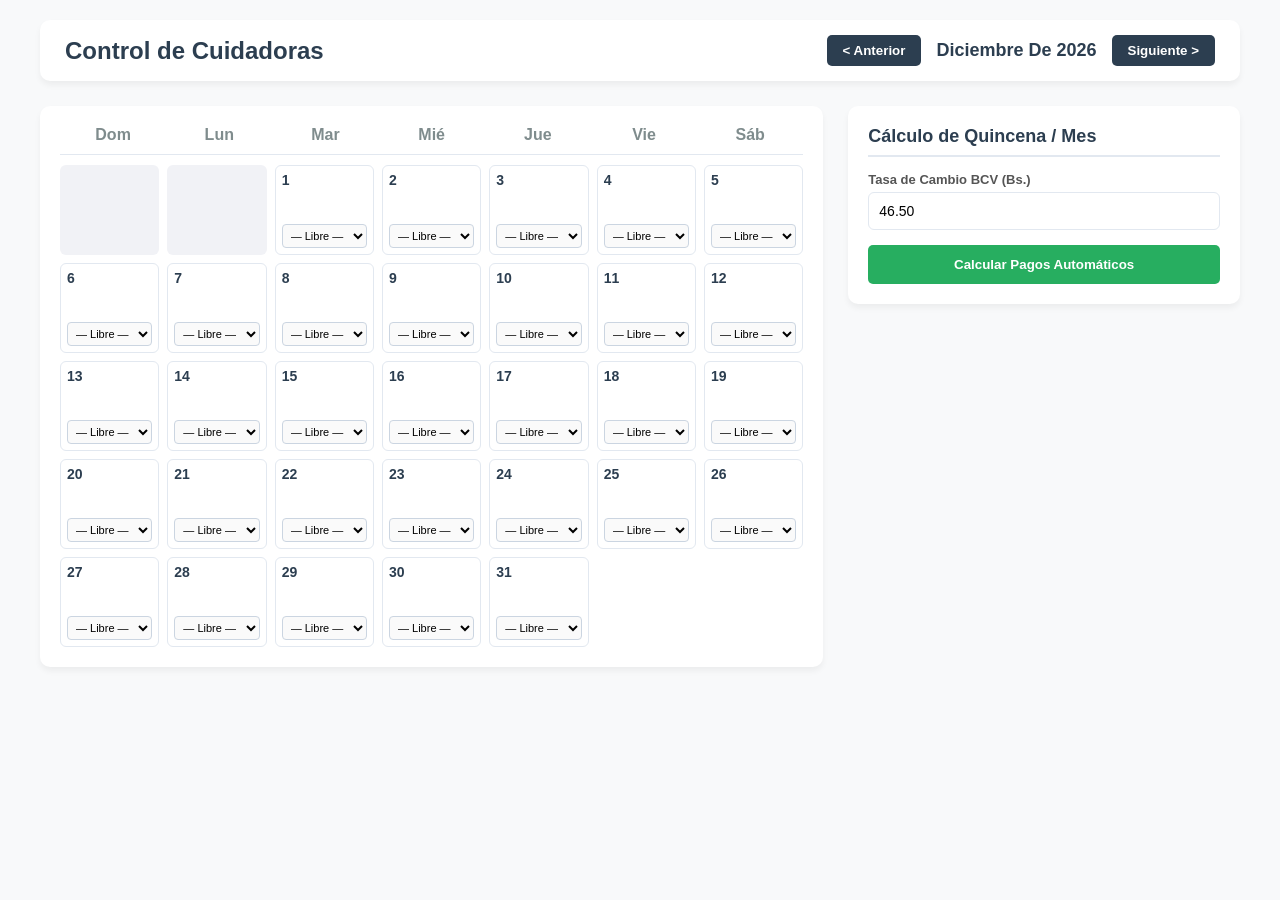
==== src/main/resources/static/index.html @ 856777c3 "primer commit del proyecto" ====
<!DOCTYPE html>
<html lang="es">
<head>
  <meta charset="UTF-8">
  <meta name="viewport" content="width=device-width, initial-scale=1.0">
  <link rel="stylesheet" href="style.css">
  <title>Calendario de Cuidadoras</title>
</head>
<body>

<div class="container">
  <header>
    <h1>Control de Cuidadoras</h1>
    <div class="month-nav">
      <button class="btn" id="prev-month">&lt; Anterior</button>
      <span id="current-month-year"></span>
      <button class="btn" id="next-month">Siguiente &gt;</button>
    </div>
  </header>

  <div class="main-layout">
    <!-- Calendar Container -->
    <div class="calendar-card">
      <div class="weekdays">
        <div>Dom</div>
        <div>Lun</div>
        <div>Mar</div>
        <div>Mié</div>
        <div>Jue</div>
        <div>Vie</div>
        <div>Sáb</div>
      </div>
      <div class="days-grid" id="calendar-days"></div>
    </div>

    <!-- Calculation Panel -->
    <div class="sidebar">
      <div class="card">
        <h2>Cálculo de Quincena / Mes</h2>
        <div class="form-group">
          <label for="tasa-bcv">Tasa de Cambio BCV (Bs.)</label>
          <input type="number" id="tasa-bcv" class="form-control" value="46.50" step="0.01">
        </div>
        <button class="btn btn-success" style="width: 100%; padding: 12px;" id="btn-calcular">
          Calcular Pagos Automáticos
        </button>

        <div id="results-container" style="display: none; margin-top: 20px;">
          <h3>Resumen de Pagos</h3>
          <table class="results-table">
            <thead>
            <tr>
              <th>Cuidadora</th>
              <th>Días</th>
              <th>Total USD</th>
              <th>Total Bs.</th>
            </tr>
            </thead>
            <tbody id="results-body">
            <!-- Se llenará dinámicamente -->
            </tbody>
          </table>
        </div>
      </div>
    </div>
  </div>
</div>

<div class="toast" id="toast-msg">Guardado con éxito</div>
<script src="script.js"></script>
</body>
</html>
---- src/main/resources/static/style.css ----
:root {
    --primary-color: #2c3e50;
    --accent-color: #27ae60;
    --bg-color: #f8f9fa;
    --card-bg: #ffffff;
    --text-color: #2c3e50;
    --border-color: #e2e8f0;
}

* {
    box-sizing: border-box;
    margin: 0;
    padding: 0;
    font-family: 'Segoe UI', Tahoma, Geneva, Verdana, sans-serif;
}

body {
    background-color: var(--bg-color);
    color: var(--text-color);
    padding: 20px;
}

.container {
    max-width: 1200px;
    margin: 0 auto;
}

header {
    display: flex;
    justify-content: space-between;
    align-items: center;
    margin-bottom: 25px;
    background: var(--card-bg);
    padding: 15px 25px;
    border-radius: 10px;
    box-shadow: 0 4px 6px rgba(0,0,0,0.05);
}

h1 {
    font-size: 24px;
    color: var(--primary-color);
}

.month-nav {
    display: flex;
    align-items: center;
    gap: 15px;
}

.btn {
    background-color: var(--primary-color);
    color: white;
    border: none;
    padding: 8px 16px;
    border-radius: 5px;
    cursor: pointer;
    font-weight: 600;
    transition: background 0.2s;
}

.btn:hover {
    background-color: #34495e;
}

.btn-success {
    background-color: var(--accent-color);
}

.btn-success:hover {
    background-color: #219150;
}

#current-month-year {
    font-size: 18px;
    font-weight: bold;
    min-width: 150px;
    text-align: center;
    text-transform: capitalize;
}

.main-layout {
    display: grid;
    grid-template-columns: 2fr 1fr;
    gap: 25px;
}

@media (max-width: 900px) {
    .main-layout {
        grid-template-columns: 1fr;
    }
}

/* Calendar Styles */
.calendar-card {
    background: var(--card-bg);
    padding: 20px;
    border-radius: 10px;
    box-shadow: 0 4px 6px rgba(0,0,0,0.05);
}

.weekdays {
    display: grid;
    grid-template-columns: repeat(7, 1fr);
    text-align: center;
    font-weight: bold;
    padding-bottom: 10px;
    border-bottom: 1px solid var(--border-color);
    color: #7f8c8d;
}

.days-grid {
    display: grid;
    grid-template-columns: repeat(7, 1fr);
    gap: 8px;
    margin-top: 10px;
}

.day-cell {
    min-height: 90px;
    border: 1px solid var(--border-color);
    border-radius: 6px;
    padding: 6px;
    display: flex;
    flex-direction: column;
    justify-content: space-between;
    background-color: #fff;
    transition: transform 0.1s, box-shadow 0.1s;
}

.day-cell:hover {
    box-shadow: 0 2px 5px rgba(0,0,0,0.1);
}

.day-cell.empty {
    background-color: #f1f2f6;
    border: none;
    pointer-events: none;
}

.day-number {
    font-weight: bold;
    font-size: 14px;
}

.day-select {
    width: 100%;
    padding: 4px;
    font-size: 11px;
    border-radius: 4px;
    border: 1px solid #cbd5e1;
    background-color: #fafafa;
    cursor: pointer;
    outline: none;
}

.day-select:focus {
    border-color: var(--primary-color);
}

/* Calculation Sidebar */
.sidebar {
    display: flex;
    flex-direction: column;
    gap: 20px;
}

.card {
    background: var(--card-bg);
    padding: 20px;
    border-radius: 10px;
    box-shadow: 0 4px 6px rgba(0,0,0,0.05);
}

.card h2 {
    font-size: 18px;
    margin-bottom: 15px;
    color: var(--primary-color);
    border-bottom: 2px solid var(--border-color);
    padding-bottom: 8px;
}

.form-group {
    margin-bottom: 15px;
}

.form-group label {
    display: block;
    font-size: 13px;
    font-weight: 600;
    margin-bottom: 5px;
    color: #555;
}

.form-control {
    width: 100%;
    padding: 10px;
    border: 1px solid var(--border-color);
    border-radius: 6px;
    font-size: 14px;
}

/* Results Table */
.results-table {
    width: 100%;
    border-collapse: collapse;
    margin-top: 15px;
    font-size: 13px;
}

.results-table th, .results-table td {
    padding: 10px;
    text-align: left;
    border-bottom: 1px solid var(--border-color);
}

.results-table th {
    background-color: #f8f9fa;
    font-weight: bold;
    color: var(--primary-color);
}

.results-table tr:hover {
    background-color: #f1f2f6;
}

.total-row {
    font-weight: bold;
    background-color: #e8f8f5;
}

/* Toast feedback */
.toast {
    position: fixed;
    bottom: 20px;
    right: 20px;
    background-color: #333;
    color: white;
    padding: 12px 24px;
    border-radius: 5px;
    display: none;
    z-index: 1000;
    box-shadow: 0 4px 8px rgba(0,0,0,0.2);
}
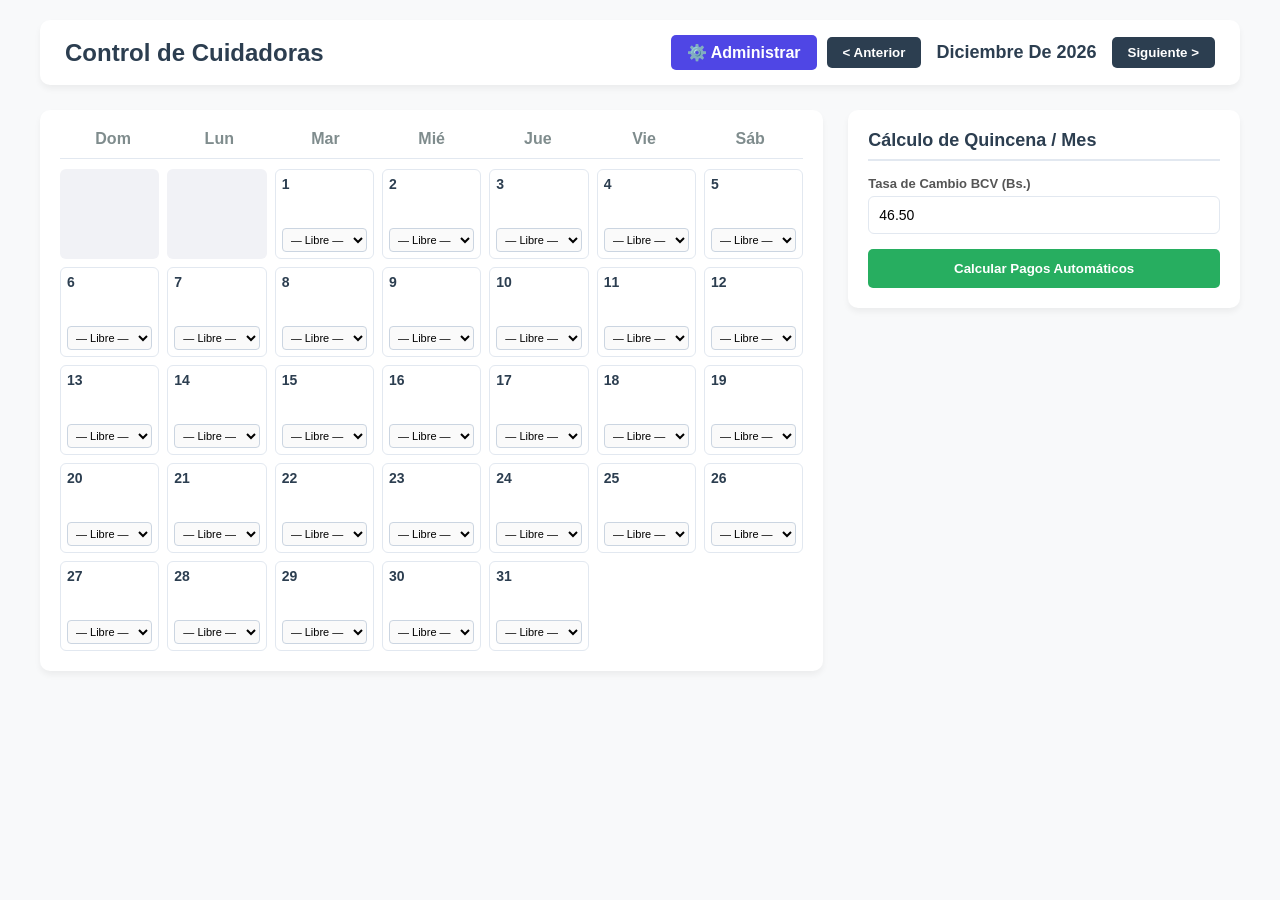
==== commit ac875629: "creacion panel administrativo de las cuidadoras" ====
--- a/src/main/resources/static/index.html
+++ b/src/main/resources/static/index.html
@@ -11,13 +11,15 @@
 <div class="container">
   <header>
     <h1>Control de Cuidadoras</h1>
-    <div class="month-nav">
-      <button class="btn" id="prev-month">&lt; Anterior</button>
-      <span id="current-month-year"></span>
-      <button class="btn" id="next-month">Siguiente &gt;</button>
+    <div style="display: flex; gap: 10px; align-items: center;">
+      <a href="admin.html" class="btn" style="text-decoration: none; background-color: #4f46e5; color: white;">⚙️ Administrar</a>
+      <div class="month-nav">
+        <button class="btn" id="prev-month">&lt; Anterior</button>
+        <span id="current-month-year"></span>
+        <button class="btn" id="next-month">Siguiente &gt;</button>
+      </div>
     </div>
   </header>
-
   <div class="main-layout">
     <!-- Calendar Container -->
     <div class="calendar-card">
--- a/src/main/resources/static/style.css
+++ b/src/main/resources/static/style.css
@@ -240,4 +240,27 @@
     display: none;
     z-index: 1000;
     box-shadow: 0 4px 8px rgba(0,0,0,0.2);
+}
+/* --- SOLO RESPONSIVE DEL HEADER --- */
+
+@media (max-width: 600px) {
+    header {
+        flex-direction: column;   /* Hace que los elementos caigan uno debajo del otro */
+        gap: 15px;                /* Añade una separación limpia entre el título y los botones */
+        text-align: center;       /* Centra el título de la aplicación */
+        padding: 20px 15px;
+    }
+
+    /* Modificación específica para cuando agregaste el div con el botón de administrar */
+    header > div {
+        flex-direction: column;   /* Apila el botón de administrar y la navegación */
+        width: 100%;
+        align-items: center;
+    }
+
+    .month-nav {
+        justify-content: center;  /* Centra perfectamente los botones anterior/siguiente y el mes */
+        width: 100%;
+        margin-top: 5px;
+    }
 }
